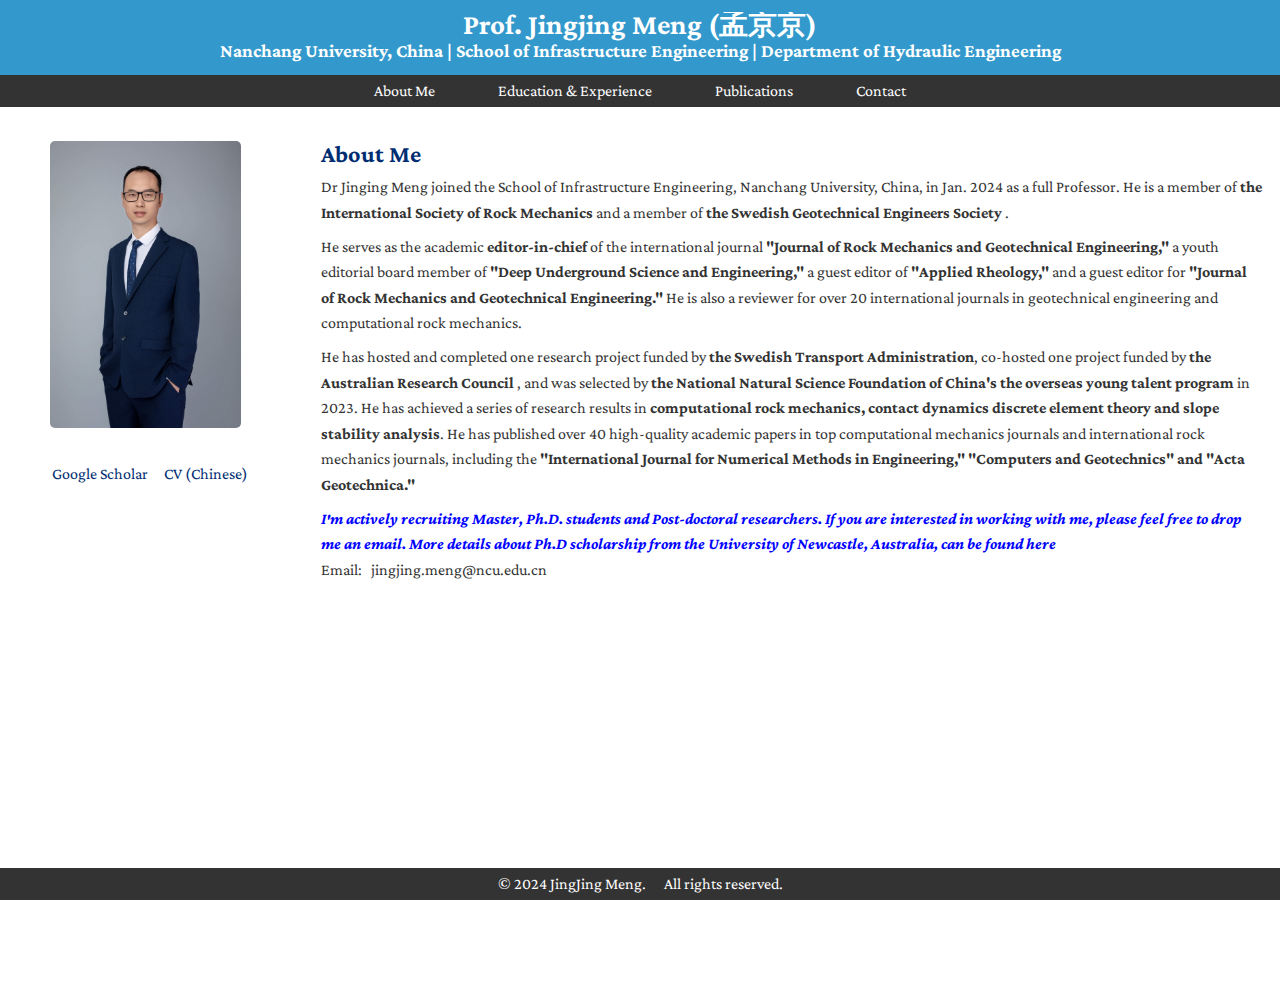
==== index.html @ 3b21d3b5 "feat: fine-tune all the sections under 100% screen" ====
<!DOCTYPE html>
<html lang="en">
  <head>
    <meta charset="UTF-8" />
    <meta name="viewport" content="width=device-width, initial-scale=1.0" />
    <link rel="stylesheet" href="./styles/porto.css" />
    <title>About Me</title>
  </head>
  <body>
    <header>
      <div class="container">
        <h1>Prof. Jingjing Meng (孟京京)</h1>
        <h3>
          <a
            style="color: white; text-decoration: none"
            href="https://www.ncu.edu.cn/"
            target="_blank"
            >Nanchang University, China</a
          >
          | School of Infrastructure Engineering | Department of Hydraulic
          Engineering
        </h3>
      </div>
    </header>
    <nav>
      <ul>
        <li><a href="./pages/aboutme.html">About Me</a></li>
        <li>
          <a href="./pages/education-work.html">Education & Experience</a>
        </li>
        <li><a href="./pages/publications.html">Publications</a></li>
        <li><a href="./pages/contact.html">Contact</a></li>
      </ul>
    </nav>
    <main class="user-container">
      <div class="avatar-container">
        <img
          class="avatar"
          src="./data/avarta.jpg"
          alt="Jinging Meng's image"
        />
        <div class="avatar-links">
          <a
            href="https://scholar.google.com.au/citations?user=XEM8_QkAAAAJ&hl=en"
            target="_blank"
            >Google Scholar</a
          >
          <a href="./data/cv.pdf" target="_blank">CV (Chinese)</a>
        </div>
      </div>

      <div class="user-description">
        <h2>About Me</h2>
        <p>
          Dr Jinging Meng joined the School of Infrastructure Engineering,
          Nanchang University, China, in Jan. 2024 as a full Professor. He is a
          member of
          <strong>the International Society of Rock Mechanics</strong> and a
          member of
          <strong>the Swedish Geotechnical Engineers Society</strong>
          .<br />
        </p>
        <p>
          He serves as the academic <strong>editor-in-chief</strong> of the
          international journal
          <strong>
            "Journal of Rock Mechanics and Geotechnical Engineering,"</strong
          >
          a youth editorial board member of
          <strong> "Deep Underground Science and Engineering,"</strong> a guest
          editor of <strong> "Applied Rheology,"</strong> and a guest editor for
          <strong>
            "Journal of Rock Mechanics and Geotechnical Engineering."</strong
          >
          He is also a reviewer for over 20 international journals in
          geotechnical engineering and computational rock mechanics.
          <br />
        </p>
        <p>
          He has hosted and completed one research project funded by
          <strong>the Swedish Transport Administration</strong>, co-hosted one
          project funded by <strong> the Australian Research Council</strong> ,
          and was selected by
          <strong>
            the National Natural Science Foundation of China's the overseas
            young talent program</strong
          >
          in 2023. He has achieved a series of research results in
          <strong
            >computational rock mechanics, contact dynamics discrete element
            theory and slope stability analysis</strong
          >. He has published over 40 high-quality academic papers in top
          computational mechanics journals and international rock mechanics
          journals, including the
          <strong>
            "International Journal for Numerical Methods in Engineering,"
            "Computers and Geotechnics" and "Acta Geotechnica."</strong
          >
        </p>
        <p style="color: blue">
          <i>
            <strong>
              I'm actively recruiting Master, Ph.D. students and Post-doctoral
              researchers. If you are interested in working with me, please feel
              free to drop me an email. More details about Ph.D scholarship from
              the University of Newcastle, Australia, can be found
              <a href="./contact.html">here</a></strong
            ></i
          >
        </p>
        <a
          style="text-decoration: none; color: #333"
          href="mailto:someone@yoursite.com"
          >Email: &nbsp; jingjing.meng@ncu.edu.cn</a
        >
      </div>
    </main>
    <footer class="footer">
      <p>
        &copy; 2024 JingJing Meng.&nbsp;&nbsp;&nbsp;&nbsp;&nbsp; All rights
        reserved.
      </p>
    </footer>
  </body>
</html>
---- styles/porto.css ----
@import url("https://fonts.googleapis.com/css2?family=Crimson Pro:ital,wght@0,100;0,300;0,400;0,500;0,700;0,900;1,100;1,300;1,400;1,500;1,700;1,900&display=swap");
/* General Styles */
* {
  box-sizing: border-box;
  padding: 0;
  margin: 0;
  text-decoration: none;
}

html {
  font-size: 100%;
}

body {
  font-family: Crimson Pro, sans-serif;
  line-height: 1.6rem;
  min-height: 100vh;
  overflow: hidden;
  color: #333;
}

.container {
  width: 90%;
  margin: auto;
  overflow: hidden;
}

/* Header */
header {
  background: #3399cc;
  color: white;
  padding: 12px 0;
  text-align: center;
}

header h1 {
  margin: 0;
  font-size: 1.8rem;
}

header p {
  margin: 5px 0;
}

/* Navigation */
nav ul {
  background: #333;
  list-style: none;
  padding: 3px;
  /* margin: 0; */
  text-align: center;
  position: sticky;
}

nav ul li {
  display: inline;
  margin: 0 30px;
}

nav ul li a {
  color: white;
  text-decoration: none;
}
nav ul li a:hover {
  font-size: 1.1rem;
  color: #ffcc00;
  transition: all 0.3s;
}

/* Main Content */
main {
  height: calc(80vh - 10px);
  padding: 2px;
  overflow-y: auto;
  /* border: 1px solid #ccc;  */
}

/* section {
  margin-bottom: 20px;
} */

h2 {
  color: #002d72;
}

/******* About Me *********/
.user-container {
  display: grid;
  grid-template-columns: 1fr 3fr;
  /* background-color: green; */
  min-height: 100vh;
  flex: 1;
}
.avatar-container {
  display: flex;
  flex-direction: column;
  position: relative;
  /* background-color: #002d72; */
}

.avatar {
  position: absolute;
  top: 2rem;
  left: 3rem;
  border-radius: 5px;
  max-width: 60%;
}

.avatar-links {
  display: flex;
  position: absolute;
  left: 2rem;
  top: 22rem;
  width: 14.5rem;
  align-items: center;
  justify-content: center;
  gap: 1rem;
  /* background-color: red; */
}
.avatar-links a {
  text-decoration: none;
  color: #002d72;
  font-size: 1rem;
}
.user-description {
  /* background-color: lightblue; */
  height: 100%;
  text-align: left;
  margin-right: 1rem;
}
.user-description h2 {
  margin-top: 2rem;
}

.user-description p {
  margin-top: 0.5rem;
}

/******* Education and Work Experience *********/
.education-work-experience-picture-container {
  display: grid;
  grid-template-columns: 1fr 1fr;
  justify-items: center;
}
.education-work-experience {
  margin-left: 3rem;
}
.education-work-experience h2 {
  text-align: center;
}

/******* publications *********/
.selected-publications {
  text-align: center;
  margin-top: 1rem;
}
.publications {
  display: flex;
  flex-direction: column;
  justify-content: center;
  align-items: center;
}
.publications a {
  text-decoration: none;
}

/******* contact *********/
.contact-container {
  display: grid;
  grid-template-columns: 1fr 1fr;
  gap: 1.5rem;
  min-height: 100vh;
  margin: 1rem 1rem;
  justify-content: center;
  text-align: left;
}
.contact-container h2 {
  text-align: center;
}

/**** Footer ********/
.footer {
  position: absolute;
  bottom: 0;
  width: 100vw;
  text-align: center;
  padding: 3px;
  background-color: #333333;
  color: white;
}
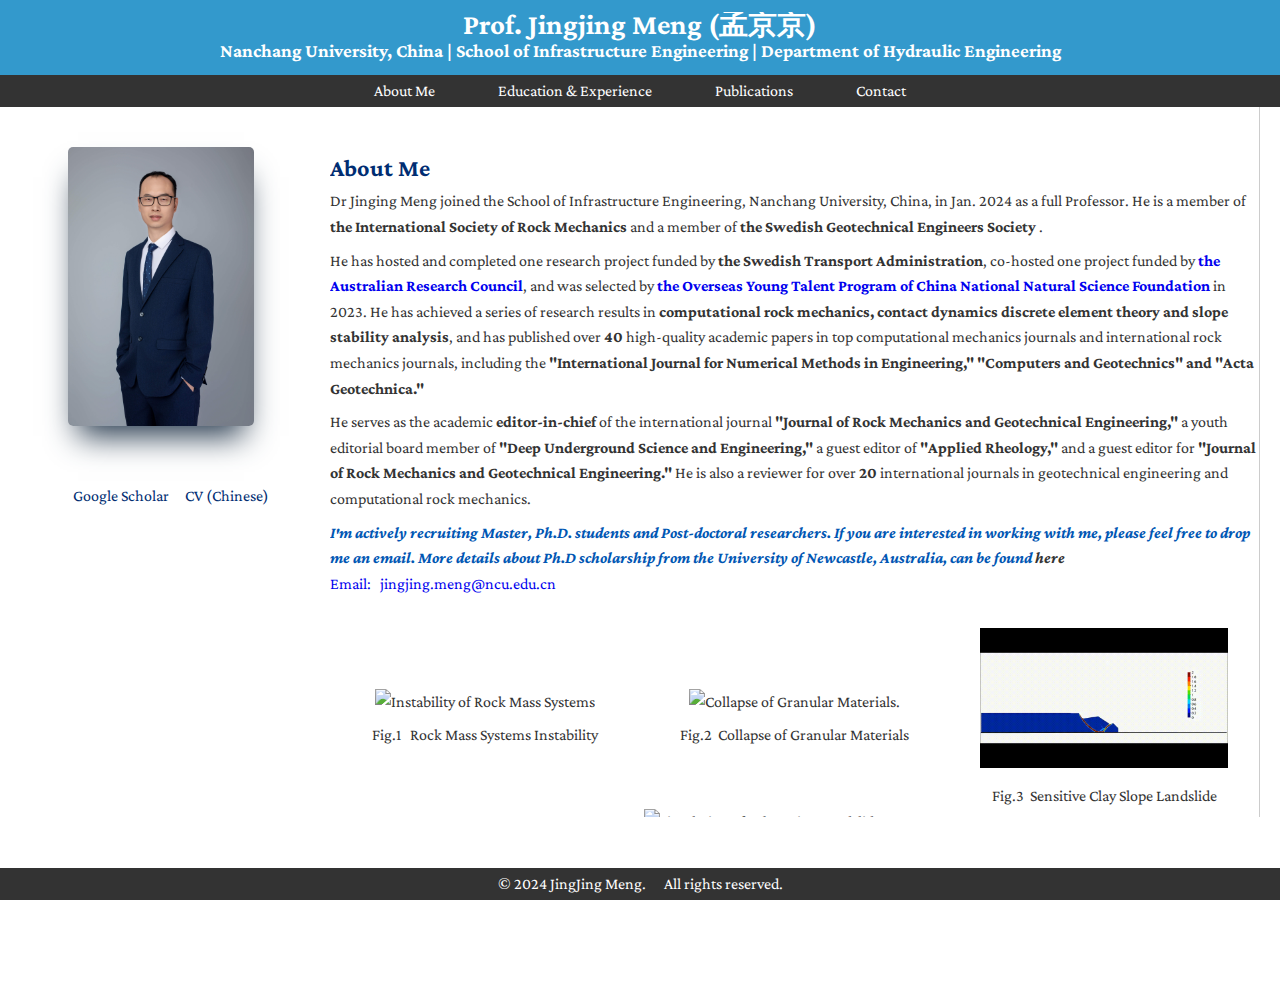
==== commit accdff21: "feat: replace index.html" ====
--- a/index.html
+++ b/index.html
@@ -3,7 +3,7 @@
   <head>
     <meta charset="UTF-8" />
     <meta name="viewport" content="width=device-width, initial-scale=1.0" />
-    <link rel="stylesheet" href="./styles/porto.css" />
+    <link rel="stylesheet" href="../styles/porto.css" />
     <title>About Me</title>
   </head>
   <body>
@@ -24,31 +24,34 @@
     </header>
     <nav>
       <ul>
-        <li><a href="./pages/aboutme.html">About Me</a></li>
+        <li><a href="./aboutme.html">About Me</a></li>
         <li>
-          <a href="./pages/education-work.html">Education & Experience</a>
+          <a href="./education-work.html">Education & Experience</a>
         </li>
-        <li><a href="./pages/publications.html">Publications</a></li>
-        <li><a href="./pages/contact.html">Contact</a></li>
+        <li><a href="./publications.html">Publications</a></li>
+        <li><a href="./contact.html">Contact</a></li>
       </ul>
     </nav>
     <main class="user-container">
       <div class="avatar-container">
-        <img
-          class="avatar"
-          src="./data/avarta.jpg"
-          alt="Jinging Meng's image"
-        />
+        <div class="image-container">
+          <img
+            class="avatar"
+            src="../data/avarta.jpg"
+            alt="Jinging Meng's image"
+            width="100%"
+            height="auto"
+          />
+        </div>
         <div class="avatar-links">
           <a
             href="https://scholar.google.com.au/citations?user=XEM8_QkAAAAJ&hl=en"
             target="_blank"
             >Google Scholar</a
           >
-          <a href="./data/cv.pdf" target="_blank">CV (Chinese)</a>
+          <a href="../data/cv.pdf" target="_blank">CV (Chinese)</a>
         </div>
       </div>
-
       <div class="user-description">
         <h2>About Me</h2>
         <p>
@@ -59,6 +62,26 @@
           member of
           <strong>the Swedish Geotechnical Engineers Society</strong>
           .<br />
+        </p>
+        <p>
+          He has hosted and completed one research project funded by
+          <strong>the Swedish Transport Administration</strong>, co-hosted one
+          project funded by <strong><a href="https://www.arc.gov.au", target="_blank"> the Australian Research Council<a></strong>,
+          and was selected by
+            <a href="https://www.nsfc.gov.cn/" target="_blank"
+              > <strong> the Overseas Young Talent Program of China National Natural Science Foundation</strong></a
+            >
+          in 2023. He has achieved a series of research results in
+          <strong
+            >computational rock mechanics, contact dynamics discrete element
+            theory and slope stability analysis</strong
+          >, and has published over <strong>40</strong> high-quality academic
+          papers in top computational mechanics journals and international rock
+          mechanics journals, including the
+          <strong>
+            "International Journal for Numerical Methods in Engineering,"
+            "Computers and Geotechnics" and "Acta Geotechnica."</strong
+          >
         </p>
         <p>
           He serves as the academic <strong>editor-in-chief</strong> of the
@@ -72,32 +95,11 @@
           <strong>
             "Journal of Rock Mechanics and Geotechnical Engineering."</strong
           >
-          He is also a reviewer for over 20 international journals in
+          He is also a reviewer for over <strong>20</strong> international journals in
           geotechnical engineering and computational rock mechanics.
           <br />
         </p>
-        <p>
-          He has hosted and completed one research project funded by
-          <strong>the Swedish Transport Administration</strong>, co-hosted one
-          project funded by <strong> the Australian Research Council</strong> ,
-          and was selected by
-          <strong>
-            the National Natural Science Foundation of China's the overseas
-            young talent program</strong
-          >
-          in 2023. He has achieved a series of research results in
-          <strong
-            >computational rock mechanics, contact dynamics discrete element
-            theory and slope stability analysis</strong
-          >. He has published over 40 high-quality academic papers in top
-          computational mechanics journals and international rock mechanics
-          journals, including the
-          <strong>
-            "International Journal for Numerical Methods in Engineering,"
-            "Computers and Geotechnics" and "Acta Geotechnica."</strong
-          >
-        </p>
-        <p style="color: blue">
+        <p style="color:#0056b3;">
           <i>
             <strong>
               I'm actively recruiting Master, Ph.D. students and Post-doctoral
@@ -109,11 +111,63 @@
           >
         </p>
         <a
-          style="text-decoration: none; color: #333"
+          style="text-decoration: none;"
           href="mailto:someone@yoursite.com"
           >Email: &nbsp; jingjing.meng@ncu.edu.cn</a
         >
+        <div class="picture">
+          <div class="picture-container">
+            <div >
+              <img
+                width="60%"
+                height="auto"
+                src="../data/image2.gif"
+                alt="Instability of Rock Mass Systems"
+              />
+              <p>Fig.1 &nbsp; Rock Mass Systems Instability </p>
+            </div>
+            <div>
+              <img
+                width="60%"
+                height="auto"
+                src="../data/image4.gif"
+                alt="Collapse of Granular Materials."
+              />
+              <p>Fig.2 &nbsp;Collapse of Granular Materials</p>
+            </div>
+            <div>
+              <img
+                width="80%"
+                height="auto"
+                src="../data/image5.gif"
+                alt="Sensitive Clay Slope Landslide"
+              />
+              <p>Fig.3 &nbsp;Sensitive Clay Slope Landslide</p>
+            </div>
+          </div>
+          <div class="picture-container1">
+          <div>
+            <img
+              width="80%"
+              height="auto"
+              src="../data/image1.gif"
+              alt="Simulation of Submarine Landslide Processes"
+            />
+            <p>Fig.4 &nbsp;Simulation of Submarine Landslide Processes</p>
+          </div>
+          <div>
+            <img
+              width="80%"
+              height="auto"
+              src="../data/image3.png"
+              alt="Interaction of Granular Structures"
+            />
+            <p>Fig.5 &nbsp;Instability of Rock Mass Systems</p>
+          </div>
+        </div>
+        </div>
       </div>
+      
     </main>
     <footer class="footer">
       <p>
--- a/styles/porto.css
+++ b/styles/porto.css
@@ -42,6 +42,10 @@
   margin: 5px 0;
 }
 
+h2 {
+  color: #002d72;
+}
+
 /* Navigation */
 nav ul {
   background: #333;
@@ -69,18 +73,10 @@
 
 /* Main Content */
 main {
-  height: calc(80vh - 10px);
-  padding: 2px;
+  /* height: calc(70vh - 10px); */
+  padding: 0 20px;
   overflow-y: auto;
   /* border: 1px solid #ccc;  */
-}
-
-/* section {
-  margin-bottom: 20px;
-} */
-
-h2 {
-  color: #002d72;
 }
 
 /******* About Me *********/
@@ -89,33 +85,42 @@
   grid-template-columns: 1fr 3fr;
   /* background-color: green; */
   min-height: 100vh;
-  flex: 1;
-}
+}
+
+a:hover {
+  color: #0056b3;
+  text-decoration: none;
+}
+
 .avatar-container {
   display: flex;
   flex-direction: column;
   position: relative;
-  /* background-color: #002d72; */
+  /* background-color: pink; */
+  text-align: center;
+  align-items: center;
+  justify-content: center;
+  position: sticky;
 }
 
 .avatar {
   position: absolute;
-  top: 2rem;
+  top: 2.5rem;
   left: 3rem;
   border-radius: 5px;
   max-width: 60%;
+  box-shadow: rgb(38, 57, 77) 0px 20px 30px -10px;
 }
 
 .avatar-links {
   display: flex;
   position: absolute;
-  left: 2rem;
-  top: 22rem;
-  width: 14.5rem;
+  left: 3.3rem;
+  top: 23.5rem;
+  /* width: 14.5rem; */
   align-items: center;
   justify-content: center;
   gap: 1rem;
-  /* background-color: red; */
 }
 .avatar-links a {
   text-decoration: none;
@@ -126,7 +131,12 @@
   /* background-color: lightblue; */
   height: 100%;
   text-align: left;
-  margin-right: 1rem;
+  /* margin-right: 1rem; */
+  height: calc(80vh - 10px);
+  overflow-y: auto;
+  border-right: 1px solid #ccc;
+  position: relative;
+  padding: 1rem 0;
 }
 .user-description h2 {
   margin-top: 2rem;
@@ -135,18 +145,40 @@
 .user-description p {
   margin-top: 0.5rem;
 }
-
-/******* Education and Work Experience *********/
-.education-work-experience-picture-container {
+.user-description a:last-child {
+  color: #333;
+}
+.user-description a:last-child:hover {
+  color: #0056b3;
+}
+.picture {
+  margin-top: 2rem;
+}
+.picture-container {
   display: grid;
-  grid-template-columns: 1fr 1fr;
+  grid-template-columns: 1fr 1fr 1fr;
+  align-items: center;
+  justify-content: space-between;
+  text-align: center;
+}
+.picture-container1 {
+  display: grid;
+  grid-template-rows: 1rf 1fr;
+  align-items: center;
+  justify-content: center;
+  text-align: center;
+}
+
+/******* Education and Experience *********/
+.education-experience-container {
+  display: flex;
+  /* grid-template-columns: 1fr 1fr; */
+  flex-direction: column;
   justify-items: center;
-}
-.education-work-experience {
-  margin-left: 3rem;
-}
-.education-work-experience h2 {
-  text-align: center;
+  margin: 2rem 10rem 2rem 10rem;
+}
+.education-experience h2 {
+  text-align: flex-left;
 }
 
 /******* publications *********/
@@ -160,22 +192,71 @@
   justify-content: center;
   align-items: center;
 }
+
 .publications a {
   text-decoration: none;
 }
 
 /******* contact *********/
 .contact-container {
-  display: grid;
-  grid-template-columns: 1fr 1fr;
-  gap: 1.5rem;
-  min-height: 100vh;
-  margin: 1rem 1rem;
-  justify-content: center;
+  display: flex;
+  flex-direction: column;
+  justify-content: center;
+  align-items: center;
   text-align: left;
-}
-.contact-container h2 {
-  text-align: center;
+  min-height: calc(80vh - 8px);
+  overflow-y: auto;
+  border-left: 1px solid #ccc;
+  position: relative;
+}
+
+.contact-info {
+  position: absolute;
+  height: 95%;
+  z-index: 0;
+  margin: 0rem 5rem 2rem 5rem;
+}
+.contact-info p2 {
+  margin: 0;
+}
+.contact-info h2 {
+  text-align: center;
+  margin: 0.3rem 0;
+}
+.contact-info p {
+  margin: 0.3rem 2rem;
+}
+.contact-info ol li {
+  margin: 0.1rem 3rem;
+}
+.contact-info a:nth-last-child(2) {
+  margin: 2rem 2rem;
+}
+.contact-info a:nth-last-child(1) {
+  margin: 2rem 0;
+}
+.contact-info a:nth-last-child(2):hover {
+  color: #0056b3;
+}
+.contact-info a:nth-last-child(1):hover {
+  color: #0056b3;
+}
+.contact-image {
+  display: flex;
+  align-items: center;
+  justify-content: center;
+  position: absolute;
+  height: 28%;
+  width: 40%;
+  bottom: -10rem;
+  right: 9rem;
+  z-index: 10;
+  /* background-color: green; */
+}
+.contact-image img {
+  border-radius: 5px;
+  box-shadow: rgba(0, 0, 0, 0.25) 0px 14px 28px,
+    rgba(0, 0, 0, 0.22) 0px 10px 10px;
 }
 
 /**** Footer ********/
@@ -188,3 +269,13 @@
   background-color: #333333;
   color: white;
 }
+.footer p:hover {
+  color: #ffc600;
+}
+
+@media only screen and (max-width: 60em) {
+  .card-container {
+    display: flex;
+    flex-direction: column;
+  }
+}
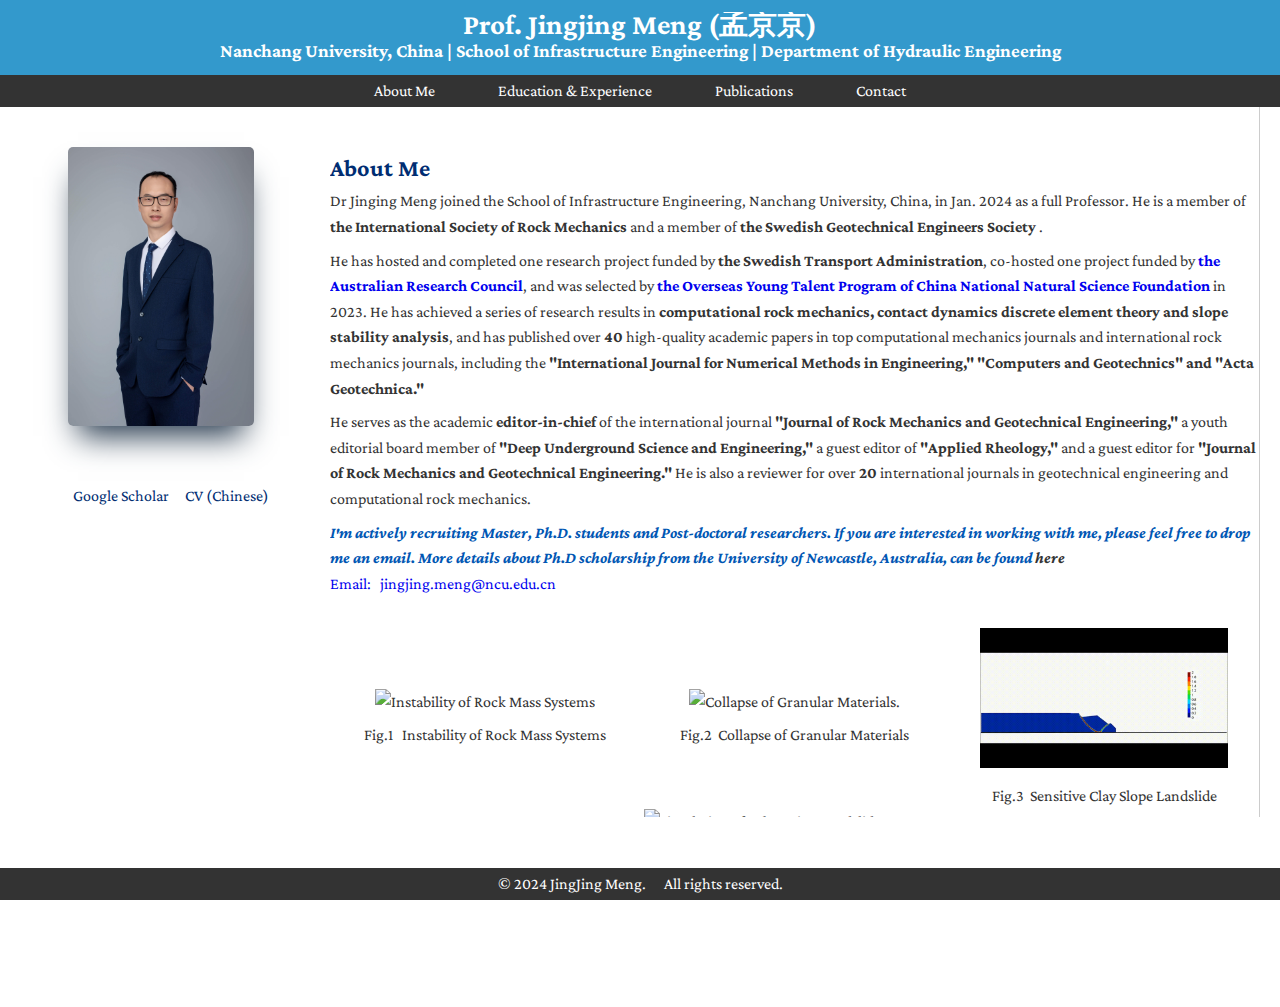
==== commit 6c612dfd: "feat: update index.html" ====
--- a/index.html
+++ b/index.html
@@ -3,7 +3,7 @@
   <head>
     <meta charset="UTF-8" />
     <meta name="viewport" content="width=device-width, initial-scale=1.0" />
-    <link rel="stylesheet" href="../styles/porto.css" />
+    <link rel="stylesheet" href="./styles/porto.css" />
     <title>About Me</title>
   </head>
   <body>
@@ -24,12 +24,12 @@
     </header>
     <nav>
       <ul>
-        <li><a href="./aboutme.html">About Me</a></li>
+        <li><a href="./pages/aboutme.html">About Me</a></li>
         <li>
-          <a href="./education-work.html">Education & Experience</a>
+          <a href="./pages/education-work.html">Education & Experience</a>
         </li>
-        <li><a href="./publications.html">Publications</a></li>
-        <li><a href="./contact.html">Contact</a></li>
+        <li><a href="./pages/publications.html">Publications</a></li>
+        <li><a href="./pages/contact.html">Contact</a></li>
       </ul>
     </nav>
     <main class="user-container">
@@ -37,7 +37,7 @@
         <div class="image-container">
           <img
             class="avatar"
-            src="../data/avarta.jpg"
+            src="./data/avarta.jpg"
             alt="Jinging Meng's image"
             width="100%"
             height="auto"
@@ -49,7 +49,7 @@
             target="_blank"
             >Google Scholar</a
           >
-          <a href="../data/cv.pdf" target="_blank">CV (Chinese)</a>
+          <a href="./data/cv.pdf" target="_blank">CV (Chinese)</a>
         </div>
       </div>
       <div class="user-description">
@@ -106,7 +106,7 @@
               researchers. If you are interested in working with me, please feel
               free to drop me an email. More details about Ph.D scholarship from
               the University of Newcastle, Australia, can be found
-              <a href="./contact.html">here</a></strong
+              <a href="./pages/contact.html">here</a></strong
             ></i
           >
         </p>
@@ -121,16 +121,16 @@
               <img
                 width="60%"
                 height="auto"
-                src="../data/image2.gif"
+                src="./data/image2.gif"
                 alt="Instability of Rock Mass Systems"
               />
-              <p>Fig.1 &nbsp; Rock Mass Systems Instability </p>
+              <p>Fig.1 &nbsp; Instability of Rock Mass Systems </p>
             </div>
             <div>
               <img
                 width="60%"
                 height="auto"
-                src="../data/image4.gif"
+                src="./data/image4.gif"
                 alt="Collapse of Granular Materials."
               />
               <p>Fig.2 &nbsp;Collapse of Granular Materials</p>
@@ -139,7 +139,7 @@
               <img
                 width="80%"
                 height="auto"
-                src="../data/image5.gif"
+                src="./data/image5.gif"
                 alt="Sensitive Clay Slope Landslide"
               />
               <p>Fig.3 &nbsp;Sensitive Clay Slope Landslide</p>
@@ -150,7 +150,7 @@
             <img
               width="80%"
               height="auto"
-              src="../data/image1.gif"
+              src="./data/image1.gif"
               alt="Simulation of Submarine Landslide Processes"
             />
             <p>Fig.4 &nbsp;Simulation of Submarine Landslide Processes</p>
@@ -159,7 +159,7 @@
             <img
               width="80%"
               height="auto"
-              src="../data/image3.png"
+              src="./data/image3.png"
               alt="Interaction of Granular Structures"
             />
             <p>Fig.5 &nbsp;Instability of Rock Mass Systems</p>
--- a/styles/porto.css
+++ b/styles/porto.css
@@ -212,7 +212,7 @@
 
 .contact-info {
   position: absolute;
-  height: 95%;
+  height: 90%;
   z-index: 0;
   margin: 0rem 5rem 2rem 5rem;
 }
@@ -248,7 +248,7 @@
   position: absolute;
   height: 28%;
   width: 40%;
-  bottom: -10rem;
+  bottom: -11rem;
   right: 9rem;
   z-index: 10;
   /* background-color: green; */
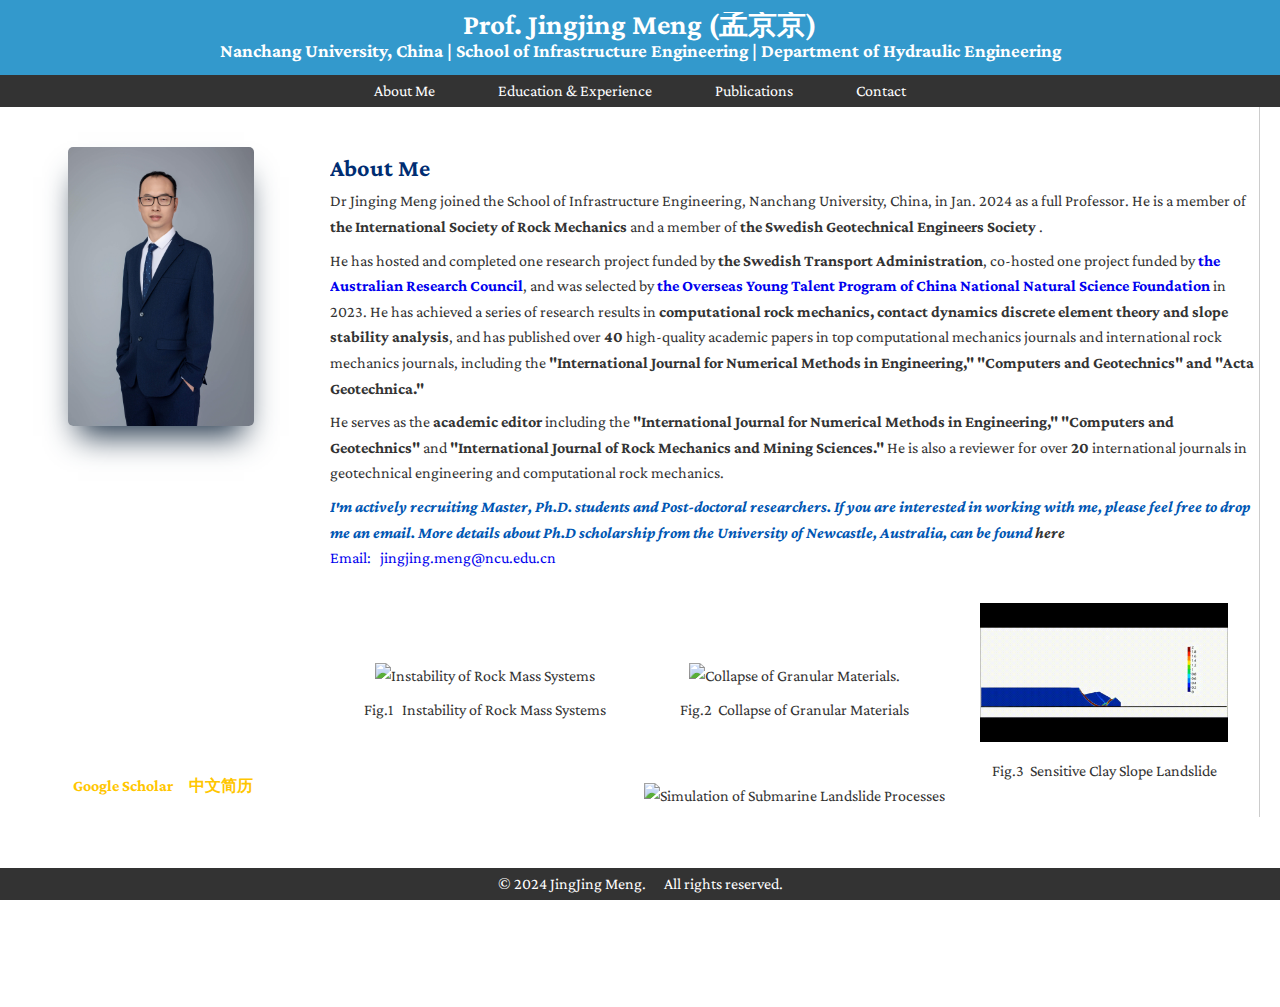
==== commit 4509b557: "feat: change avarta font weight about me text" ====
--- a/index.html
+++ b/index.html
@@ -49,7 +49,7 @@
             target="_blank"
             >Google Scholar</a
           >
-          <a href="./data/cv.pdf" target="_blank">CV (Chinese)</a>
+          <a href="./data/cv.pdf" target="_blank">中文简历</a>
         </div>
       </div>
       <div class="user-description">
@@ -84,17 +84,11 @@
           >
         </p>
         <p>
-          He serves as the academic <strong>editor-in-chief</strong> of the
-          international journal
+          He serves as the <strong>academic editor</strong> including the
           <strong>
-            "Journal of Rock Mechanics and Geotechnical Engineering,"</strong
+            "International Journal for Numerical Methods in Engineering,"</strong
           >
-          a youth editorial board member of
-          <strong> "Deep Underground Science and Engineering,"</strong> a guest
-          editor of <strong> "Applied Rheology,"</strong> and a guest editor for
-          <strong>
-            "Journal of Rock Mechanics and Geotechnical Engineering."</strong
-          >
+          <strong> "Computers and Geotechnics"</strong> and <strong> "International Journal of Rock Mechanics and Mining Sciences."</strong>
           He is also a reviewer for over <strong>20</strong> international journals in
           geotechnical engineering and computational rock mechanics.
           <br />
--- a/styles/porto.css
+++ b/styles/porto.css
@@ -116,7 +116,7 @@
   display: flex;
   position: absolute;
   left: 3.3rem;
-  top: 23.5rem;
+  bottom: 13rem;
   /* width: 14.5rem; */
   align-items: center;
   justify-content: center;
@@ -124,8 +124,9 @@
 }
 .avatar-links a {
   text-decoration: none;
-  color: #002d72;
+  color: #ffc600;
   font-size: 1rem;
+  font-weight: bolder;
 }
 .user-description {
   /* background-color: lightblue; */
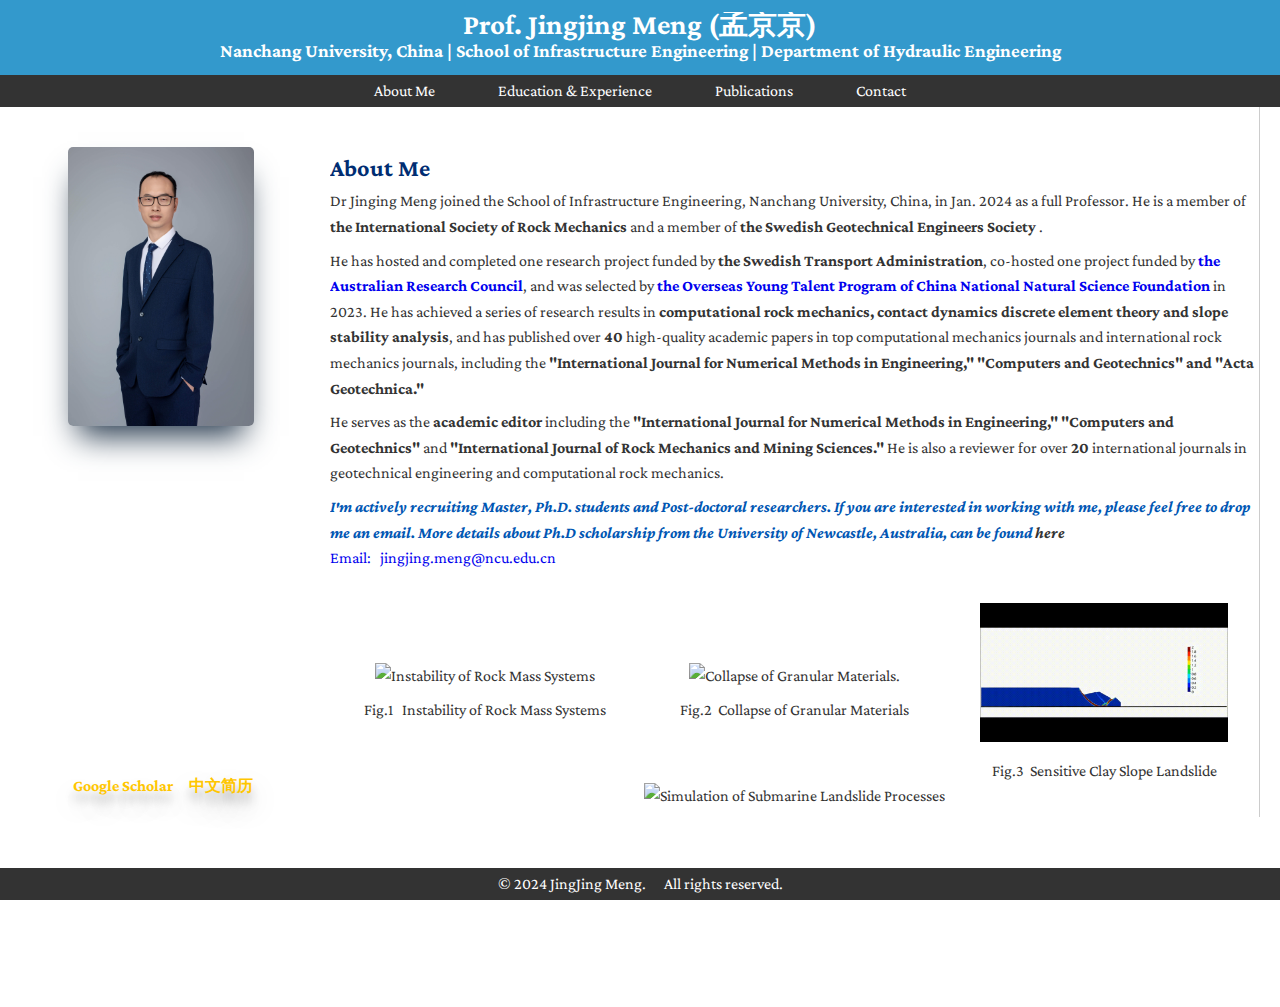
==== commit 731b81f0: "feat:add favicon" ====
--- a/index.html
+++ b/index.html
@@ -4,6 +4,7 @@
     <meta charset="UTF-8" />
     <meta name="viewport" content="width=device-width, initial-scale=1.0" />
     <link rel="stylesheet" href="./styles/porto.css" />
+    <link rel="icon" type="image/png" sizes="20*20" href="./data/favicon.png">
     <title>About Me</title>
   </head>
   <body>
--- a/styles/porto.css
+++ b/styles/porto.css
@@ -66,9 +66,14 @@
   text-decoration: none;
 }
 nav ul li a:hover {
-  font-size: 1.1rem;
+  font-weight: bold;
   color: #ffcc00;
-  transition: all 0.3s;
+  /* color: white; */
+  border: 2px solid white;
+  border-radius: 3px;
+  padding: 3px 3px;
+  box-shadow: 0 0 3px #ffe205, 0 0 7px #ffe205, 0 0 7px #ffe205;
+  transition: all 0.3s ease;
 }
 
 /* Main Content */
@@ -127,6 +132,8 @@
   color: #ffc600;
   font-size: 1rem;
   font-weight: bolder;
+  text-shadow: rgba(0, 0, 0, 0.25) 0px 14px 28px,
+    rgba(0, 0, 0, 0.22) 0px 10px 10px;
 }
 .user-description {
   /* background-color: lightblue; */
@@ -273,10 +280,21 @@
 .footer p:hover {
   color: #ffc600;
 }
-
-@media only screen and (max-width: 60em) {
-  .card-container {
-    display: flex;
-    flex-direction: column;
-  }
-}
+/* widescreen */
+@media only screen and (max-width: 1200px) {
+}
+/* normal  */
+@media only screen and (max-width: 992px) {
+}
+/* tablet  */
+@media only screen and (max-width: 768px) {
+}
+/*smartphone  */
+@media only screen and (max-width: 576px) {
+}
+/* landscape */
+@media (orientation: landscape) {
+}
+
+@media (max-height: 500px) {
+}
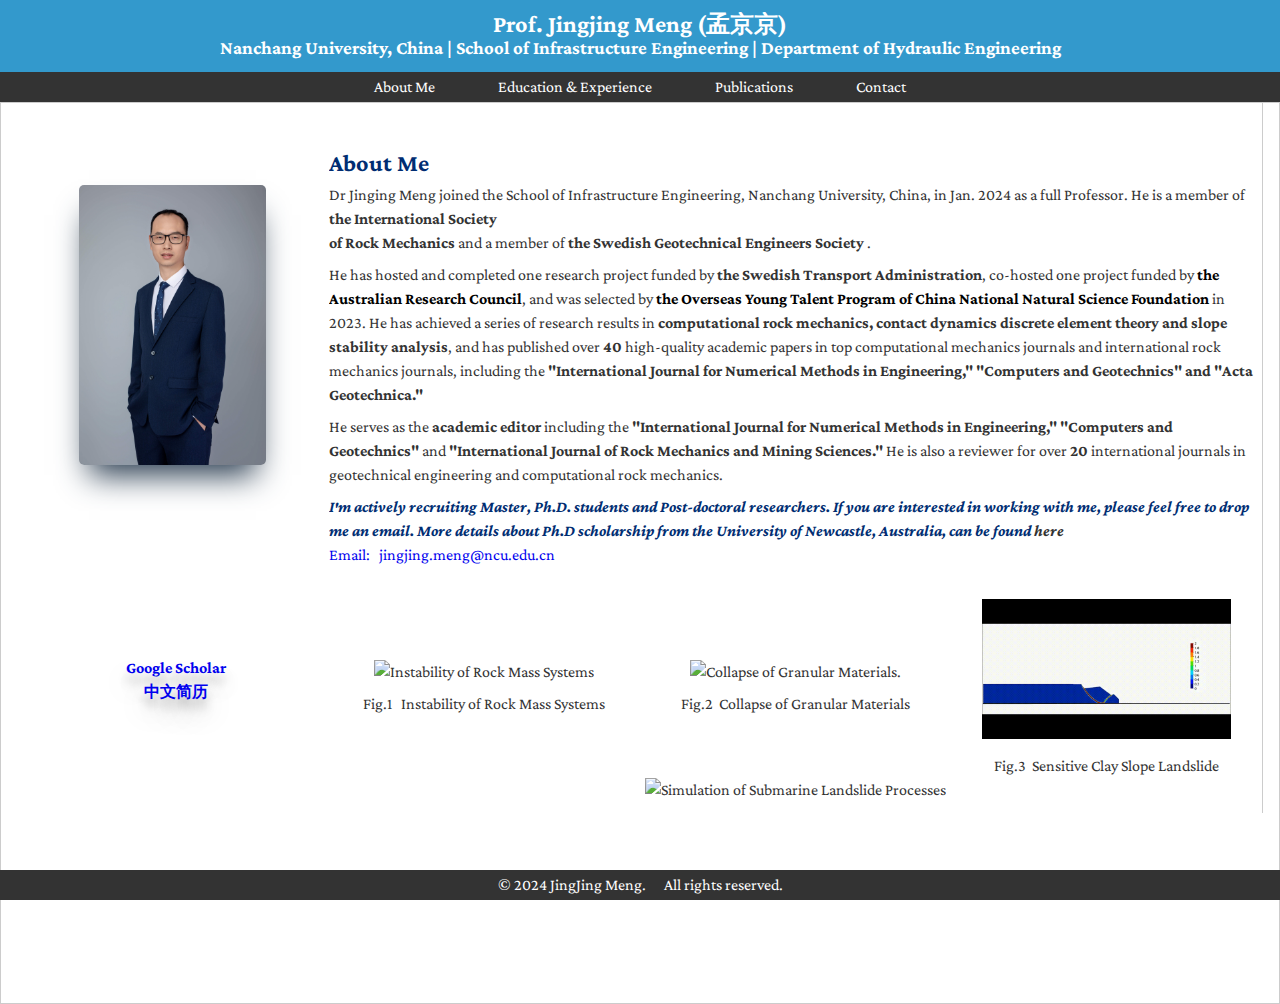
==== commit 38cba599: "feat: use sudoclass:: before to fix smart phone screen phone show problem" ====
--- a/index.html
+++ b/index.html
@@ -5,6 +5,8 @@
     <meta name="viewport" content="width=device-width, initial-scale=1.0" />
     <link rel="stylesheet" href="./styles/porto.css" />
     <link rel="icon" type="image/png" sizes="20*20" href="./data/favicon.png">
+    <link rel="stylesheet" href="https://cdnjs.cloudflare.com/ajax/libs/font-awesome/4.7.0/css/font-awesome.min.css">
+    <link rel="stylesheet" href="https://cdn.jsdelivr.net/gh/jpswalsh/academicons/css/academicons.min.css">
     <title>About Me</title>
   </head>
   <body>
@@ -23,8 +25,9 @@
         </h3>
       </div>
     </header>
-    <nav>
-      <ul>
+    <nav class="navbar-container">
+      <!-- main menu -->
+      <ul class="main-menu">
         <li><a href="./pages/aboutme.html">About Me</a></li>
         <li>
           <a href="./pages/education-work.html">Education & Experience</a>
@@ -33,25 +36,24 @@
         <li><a href="./pages/contact.html">Contact</a></li>
       </ul>
     </nav>
-    <main class="user-container">
-      <div class="avatar-container">
-        <div class="image-container">
+    <main>
+    <div class="user-container">
+      <div class="avatar-container">   
           <img
             class="avatar"
             src="./data/avarta.jpg"
-            alt="Jinging Meng's image"
-            width="100%"
+            alt="Jingjing Meng's image"
+            width="80%"
             height="auto"
           />
-        </div>
-        <div class="avatar-links">
-          <a
-            href="https://scholar.google.com.au/citations?user=XEM8_QkAAAAJ&hl=en"
-            target="_blank"
-            >Google Scholar</a
-          >
-          <a href="./data/cv.pdf" target="_blank">中文简历</a>
-        </div>
+          <div class="avatar-links">  
+            <a
+              href="https://scholar.google.com.au/citations?user=XEM8_QkAAAAJ&hl=en"
+              target="_blank" style="display: block;"
+              >Google Scholar</a
+            >
+            <a href="./data/cv.pdf" target="_blank" style="display: block;">中文简历</a>     
+          </div>
       </div>
       <div class="user-description">
         <h2>About Me</h2>
@@ -59,7 +61,7 @@
           Dr Jinging Meng joined the School of Infrastructure Engineering,
           Nanchang University, China, in Jan. 2024 as a full Professor. He is a
           member of
-          <strong>the International Society of Rock Mechanics</strong> and a
+          <strong>the International Society <br/> of Rock Mechanics</strong> and a
           member of
           <strong>the Swedish Geotechnical Engineers Society</strong>
           .<br />
@@ -67,9 +69,9 @@
         <p>
           He has hosted and completed one research project funded by
           <strong>the Swedish Transport Administration</strong>, co-hosted one
-          project funded by <strong><a href="https://www.arc.gov.au", target="_blank"> the Australian Research Council<a></strong>,
+          project funded by <strong><a href="https://www.arc.gov.au", target="_blank" style="color:black"> the Australian Research Council<a></strong>,
           and was selected by
-            <a href="https://www.nsfc.gov.cn/" target="_blank"
+            <a href="https://www.nsfc.gov.cn/" target="_blank" style="color:black;"
               > <strong> the Overseas Young Talent Program of China National Natural Science Foundation</strong></a
             >
           in 2023. He has achieved a series of research results in
@@ -94,7 +96,7 @@
           geotechnical engineering and computational rock mechanics.
           <br />
         </p>
-        <p style="color:#0056b3;">
+        <p style="color:#002d72;">
           <i>
             <strong>
               I'm actively recruiting Master, Ph.D. students and Post-doctoral
@@ -162,7 +164,7 @@
         </div>
         </div>
       </div>
-      
+    </div>
     </main>
     <footer class="footer">
       <p>
@@ -170,5 +172,6 @@
         reserved.
       </p>
     </footer>
+    <script src="./scripts/scripts.js"></script>
   </body>
 </html>
--- a/styles/porto.css
+++ b/styles/porto.css
@@ -13,10 +13,11 @@
 
 body {
   font-family: Crimson Pro, sans-serif;
-  line-height: 1.6rem;
+  line-height: 1.5rem;
   min-height: 100vh;
   overflow: hidden;
   color: #333;
+  scroll-behavior: smooth;
 }
 
 .container {
@@ -35,7 +36,7 @@
 
 header h1 {
   margin: 0;
-  font-size: 1.8rem;
+  font-size: 1.5rem;
 }
 
 header p {
@@ -51,7 +52,7 @@
   background: #333;
   list-style: none;
   padding: 3px;
-  /* margin: 0; */
+  margin: 0 auto;
   text-align: center;
   position: sticky;
 }
@@ -67,21 +68,53 @@
 }
 nav ul li a:hover {
   font-weight: bold;
-  color: #ffcc00;
-  /* color: white; */
+  /* color: #ffcc00; */
+  color: white;
   border: 2px solid white;
   border-radius: 3px;
   padding: 3px 3px;
   box-shadow: 0 0 3px #ffe205, 0 0 7px #ffe205, 0 0 7px #ffe205;
   transition: all 0.3s ease;
+  cursor: pointer;
+}
+
+/* mobile menu */
+.mobile-menu-items {
+  position: absolute;
+  bottom: 0;
+  left: 0;
+  width: 100%;
+  background-color: rgba(154, 192, 204, 0.5);
+  text-align: center;
+  transition: transform 0.3s ease;
+  transform: translateX(100%);
+}
+.mobile-menu-list {
+  display: flex;
+  flex-direction: column;
+  align-items: center;
+  height: 100%;
+  padding: 300px;
+  gap: 2rem;
+  font-size: 1.2rem;
+}
+.nav .mobile-menu-toggle {
+  cursor: pointer;
+}
+
+.mobile-menu-items.active {
+  transform: translateX(0);
+}
+.nav .mobile-menu {
+  display: none;
 }
 
 /* Main Content */
 main {
   /* height: calc(70vh - 10px); */
-  padding: 0 20px;
+  padding: 0 1rem;
   overflow-y: auto;
-  /* border: 1px solid #ccc;  */
+  border: 1px solid #ccc;
 }
 
 /******* About Me *********/
@@ -104,14 +137,16 @@
   /* background-color: pink; */
   text-align: center;
   align-items: center;
-  justify-content: center;
-  position: sticky;
+  height: 65%;
+  width: 100%;
 }
 
 .avatar {
   position: absolute;
-  top: 2.5rem;
-  left: 3rem;
+  top: 14%;
+  left: 20%;
+  max-width: 100%;
+  height: auto;
   border-radius: 5px;
   max-width: 60%;
   box-shadow: rgb(38, 57, 77) 0px 20px 30px -10px;
@@ -120,26 +155,31 @@
 .avatar-links {
   display: flex;
   position: absolute;
-  left: 3.3rem;
-  bottom: 13rem;
-  /* width: 14.5rem; */
+  left: 30%;
+  bottom: -2rem;
   align-items: center;
   justify-content: center;
-  gap: 1rem;
-}
-.avatar-links a {
+  cursor: pointer;
   text-decoration: none;
-  color: #ffc600;
+  font-weight: bold;
+}
+
+.avatar-links {
+  display: flex;
+  flex-direction: column;
+  text-decoration: none;
+  color: black;
   font-size: 1rem;
+  padding: 1rem;
   font-weight: bolder;
   text-shadow: rgba(0, 0, 0, 0.25) 0px 14px 28px,
     rgba(0, 0, 0, 0.22) 0px 10px 10px;
 }
+
 .user-description {
   /* background-color: lightblue; */
   height: 100%;
   text-align: left;
-  /* margin-right: 1rem; */
   height: calc(80vh - 10px);
   overflow-y: auto;
   border-right: 1px solid #ccc;
@@ -180,39 +220,34 @@
 /******* Education and Experience *********/
 .education-experience-container {
   display: flex;
-  /* grid-template-columns: 1fr 1fr; */
   flex-direction: column;
-  justify-items: center;
-  margin: 2rem 10rem 2rem 10rem;
-}
-.education-experience h2 {
-  text-align: flex-left;
+  justify-items: left;
+  margin: 1rem 10rem 1rem 10rem;
+  overflow-y: auto;
+  height: calc(80vh - 8px);
 }
 
 /******* publications *********/
-.selected-publications {
-  text-align: center;
+.publications-container {
+  display: flex;
+  flex-direction: column;
+  justify-content: left;
   margin-top: 1rem;
-}
-.publications {
+  align-items: center;
+}
+
+.publications-container a {
+  text-decoration: none;
+}
+
+/******* contact *********/
+.contact-container {
   display: flex;
   flex-direction: column;
   justify-content: center;
   align-items: center;
-}
-
-.publications a {
-  text-decoration: none;
-}
-
-/******* contact *********/
-.contact-container {
-  display: flex;
-  flex-direction: column;
-  justify-content: center;
-  align-items: center;
   text-align: left;
-  min-height: calc(80vh - 8px);
+  height: calc(80vh - 8px);
   overflow-y: auto;
   border-left: 1px solid #ccc;
   position: relative;
@@ -222,11 +257,11 @@
   position: absolute;
   height: 90%;
   z-index: 0;
-  margin: 0rem 5rem 2rem 5rem;
-}
-.contact-info p2 {
-  margin: 0;
-}
+  margin: 0rem 5rem 1rem 5rem;
+}
+/* .contact-info p2 {
+  margin: 0 auto;
+} */
 .contact-info h2 {
   text-align: center;
   margin: 0.3rem 0;
@@ -237,41 +272,35 @@
 .contact-info ol li {
   margin: 0.1rem 3rem;
 }
-.contact-info a:nth-last-child(2) {
-  margin: 2rem 2rem;
-}
-.contact-info a:nth-last-child(1) {
-  margin: 2rem 0;
-}
-.contact-info a:nth-last-child(2):hover {
-  color: #0056b3;
-}
-.contact-info a:nth-last-child(1):hover {
-  color: #0056b3;
-}
+
 .contact-image {
   display: flex;
-  align-items: center;
-  justify-content: center;
+  /* grid-template-columns: 1fr 3fr; */
+  align-items: center;
+  justify-content: space-around;
+  text-align: center;
   position: absolute;
-  height: 28%;
-  width: 40%;
+  margin-left: 2rem;
+  flex-wrap: wrap;
+  /* height: 20%;
+  width: 30%;
   bottom: -11rem;
-  right: 9rem;
+  right: 6rem; */
   z-index: 10;
-  /* background-color: green; */
+  /*background-color: green;*/
 }
 .contact-image img {
   border-radius: 5px;
   box-shadow: rgba(0, 0, 0, 0.25) 0px 14px 28px,
     rgba(0, 0, 0, 0.22) 0px 10px 10px;
+  width: 100%;
 }
 
 /**** Footer ********/
 .footer {
   position: absolute;
   bottom: 0;
-  width: 100vw;
+  width: 100%;
   text-align: center;
   padding: 3px;
   background-color: #333333;
@@ -280,18 +309,338 @@
 .footer p:hover {
   color: #ffc600;
 }
+
 /* widescreen */
 @media only screen and (max-width: 1200px) {
-}
+  .avatar-links {
+    display: flex;
+    position: absolute;
+    left: 23%;
+    bottom: 30%;
+    align-items: center;
+    justify-content: center;
+    gap: 0.5rem;
+  }
+  .education-experience-container {
+    margin: 0rem 5rem;
+    height: calc(80vh - 10px);
+    overflow-y: auto;
+    justify-content: left;
+    line-height: 1.4rem;
+  }
+
+  .contact-image {
+    display: flex;
+    align-items: center;
+    justify-content: space-around;
+    text-align: center;
+    position: absolute;
+    z-index: 10;
+    /*background-color: green;*/
+  }
+
+  .contact-image img {
+    width: 100%;
+  }
+}
+/* transition */
+@media only screen and (max-width: 1094px) {
+  .avatar-links {
+    display: flex;
+    position: absolute;
+    left: 23%;
+    bottom: 30%;
+    align-items: center;
+    justify-content: center;
+    gap: 0.5rem;
+  }
+  .education-experience-container {
+    margin: 0rem 5rem;
+    height: calc(80vh - 10px);
+    overflow-y: auto;
+    justify-content: left;
+    line-height: 1.5rem;
+  }
+  .publications-container {
+    height: calc(80vh - 10px);
+    overflow-y: auto;
+    line-height: 1.5rem;
+  }
+
+  .contact-image {
+    display: flex;
+    align-items: center;
+    justify-content: space-around;
+    text-align: center;
+    position: absolute;
+    z-index: 10;
+    /*background-color: green;*/
+  }
+  .contact-image img {
+    width: 90%;
+  }
+}
+
 /* normal  */
 @media only screen and (max-width: 992px) {
-}
+  .avatar-links {
+    display: flex;
+    position: absolute;
+    left: 23%;
+    bottom: 40%;
+    align-items: center;
+    justify-content: center;
+    gap: 0.5rem;
+  }
+  .avatar-links a {
+    font-size: small;
+  }
+  .education-experience-container {
+    margin: 0rem 3rem;
+    height: calc(80vh - 10px);
+    overflow-y: auto;
+    justify-content: left;
+    line-height: 1.5rem;
+  }
+  .contact-info h2 {
+    text-align: center;
+    margin: 0.3rem auto;
+    font-size: larger;
+  }
+
+  .contact-image {
+    display: flex;
+    align-items: center;
+    justify-content: space-around;
+    text-align: center;
+    position: absolute;
+    z-index: 10;
+    /*background-color: green;*/
+  }
+  .contact-image img {
+    width: 80%;
+  }
+}
+
 /* tablet  */
 @media only screen and (max-width: 768px) {
-}
+  .avatar {
+    position: absolute;
+    top: 14%;
+    left: 10%;
+    border-radius: 5px;
+    max-width: 80%;
+    box-shadow: rgb(38, 57, 77) 0px 20px 30px -10px;
+  }
+
+  .avatar-links {
+    display: flex;
+    flex-direction: column;
+    position: absolute;
+    left: 13%;
+    bottom: 30%;
+    align-items: center;
+    justify-content: center;
+    gap: 0.5rem;
+  }
+  .avatar-links a {
+    font-size: small;
+    padding: 0.625rem;
+  }
+  .education-experience-container {
+    margin: 0rem 3rem;
+    height: calc(80vh - 10px);
+    overflow-y: auto;
+    justify-content: left;
+    line-height: 1.2rem;
+    font-size: 1rem;
+  }
+  .education-experience-container h2 {
+    font-size: larger;
+  }
+  .publications-container {
+    margin: 0rem 1rem;
+    height: calc(80vh - 10px);
+    overflow-y: auto;
+    line-height: 1.3rem;
+    justify-content: left;
+    font-size: 0.9rem;
+  }
+  .publications-container h2 {
+    font-size: larger;
+  }
+
+  .contact-container {
+    text-align: left;
+    min-height: calc(80vh - 8px);
+    overflow-y: auto;
+    border-left: 1px solid #ccc;
+    position: relative;
+  }
+  .contact-info a:nth-last-child(1) {
+    margin: 1rem auto;
+    display: none;
+  }
+  .contact-image {
+    display: grid;
+    grid-template-columns: 1fr 4fr;
+    align-items: center;
+    justify-content: center;
+    /* background-color: green; */
+  }
+  .contact-image img {
+    display: none;
+  }
+}
+
 /*smartphone  */
 @media only screen and (max-width: 576px) {
-}
+  header {
+    padding: 4px 0;
+  }
+  header h1 {
+    margin: 0;
+    font-size: 1.2rem;
+  }
+  header h3 {
+    font-size: 1rem;
+  }
+
+  nav {
+    background: #333;
+    list-style: none;
+    padding: 3px;
+    margin: 0 auto;
+    text-align: center;
+    position: sticky;
+  }
+
+  nav ul {
+    display: flex;
+    flex-direction: column;
+    font-size: 0.8rem;
+    padding: 0;
+  }
+
+  .user-container {
+    font-size: 0.8rem;
+    display: flex;
+    flex-direction: column;
+  }
+
+  .avatar-container img {
+    display: none;
+  }
+  .user-description > h2::before {
+    content: "";
+    display: block;
+    width: 60%;
+    height: 400px;
+    background-image: url(../data/avarta.jpg);
+    background-size: cover;
+    background-repeat: no-repeat;
+    background-position: center;
+    border-radius: 10px;
+    margin-bottom: 1rem;
+    margin-left: 5rem;
+    box-shadow: rgb(38, 57, 77) 0px 20px 30px -10px;
+  }
+
+  /* .avatar {
+    position: absolute;
+    top: 14%;
+    left: 20%;
+    border-radius: 5px;
+    max-width: 60%;
+    box-shadow: rgb(38, 57, 77) 0px 20px 30px -10px;
+    height: fit-content;
+  } */
+
+  /* .avatar-links {
+    display: flex;
+    flex-direction: column;
+    position: absolute;
+    left: 23%;
+    bottom: 40%;
+    align-items: center;
+    justify-content: center;
+    cursor: pointer;
+  } */
+
+  .avatar-links a {
+    text-decoration: none;
+    color: #002d72;
+    font-size: 0.8rem;
+    font-weight: bolder;
+    text-shadow: rgba(0, 0, 0, 0.25) 0px 14px 28px,
+      rgba(0, 0, 0, 0.22) 0px 10px 10px;
+  }
+  .picture-container {
+    display: flex;
+    flex-direction: column;
+    align-items: center;
+    justify-content: space-between;
+    text-align: center;
+  }
+  .education-experience-container {
+    display: flex;
+    flex-direction: column;
+    flex-wrap: wrap;
+    justify-items: left;
+    margin-top: 2rem;
+    overflow-y: auto;
+    height: calc(80vh - 8px);
+    font-size: 0.8rem;
+  }
+  .publications-container {
+    margin-top: 2rem;
+    height: calc(80vh - 10px);
+    overflow-y: auto;
+    line-height: 1.1rem;
+    justify-content: left;
+    font-size: 0.8rem;
+  }
+  .publications-container h2 {
+    font-size: large;
+  }
+  .contact-container {
+    display: flex;
+    flex-wrap: wrap;
+    text-align: left;
+    min-height: calc(80vh - 8px);
+    overflow-y: auto;
+    border-left: 1px solid #ccc;
+    margin: 0;
+    padding: 0;
+    font-size: 0.8rem;
+    line-height: 1.2rem;
+  }
+
+  .contact-info h2 {
+    text-align: center;
+    margin: 0;
+    padding: 0;
+  }
+  .contact-info p {
+    margin: 0;
+    padding: 0;
+  }
+  .contact-info ol li {
+    margin: 0;
+    padding: 0;
+  }
+  .contact-info a:last-child(1) {
+    margin: 0;
+  }
+  .contact-info a:last-child(2) {
+    margin: 0;
+  }
+
+  .footer {
+    font-size: 0.8rem;
+  }
+}
+
 /* landscape */
 @media (orientation: landscape) {
 }
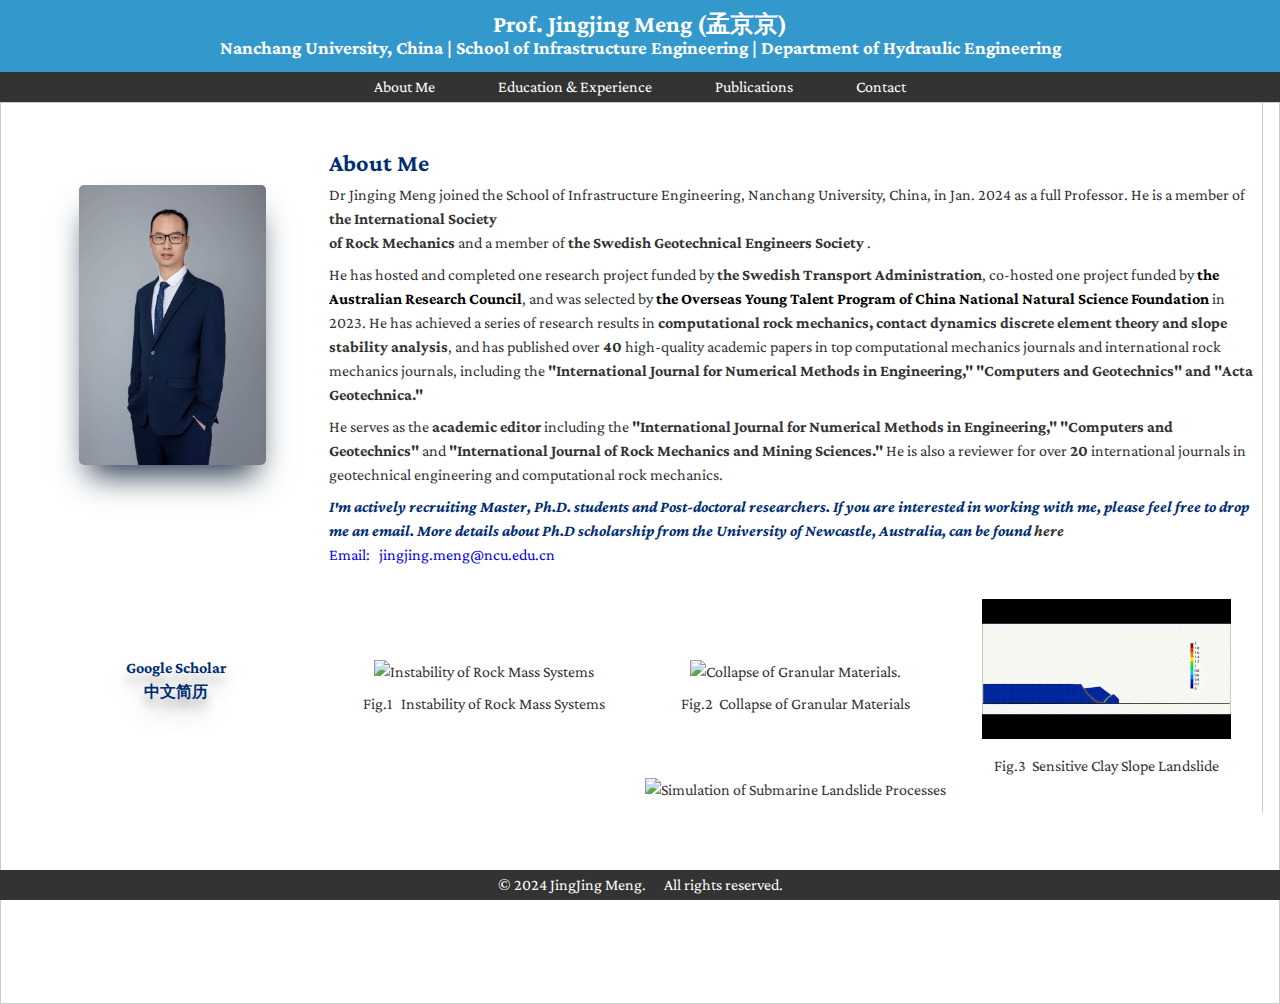
==== commit 98d72948: "feat:fix avatar link color" ====
--- a/index.html
+++ b/index.html
@@ -49,10 +49,10 @@
           <div class="avatar-links">  
             <a
               href="https://scholar.google.com.au/citations?user=XEM8_QkAAAAJ&hl=en"
-              target="_blank" style="display: block;"
+              target="_blank" style="display: block;color:#002d72"
               >Google Scholar</a
             >
-            <a href="./data/cv.pdf" target="_blank" style="display: block;">中文简历</a>     
+            <a href="./data/cv.pdf" target="_blank" style="display: block;color:#002d72">中文简历</a>     
           </div>
       </div>
       <div class="user-description">
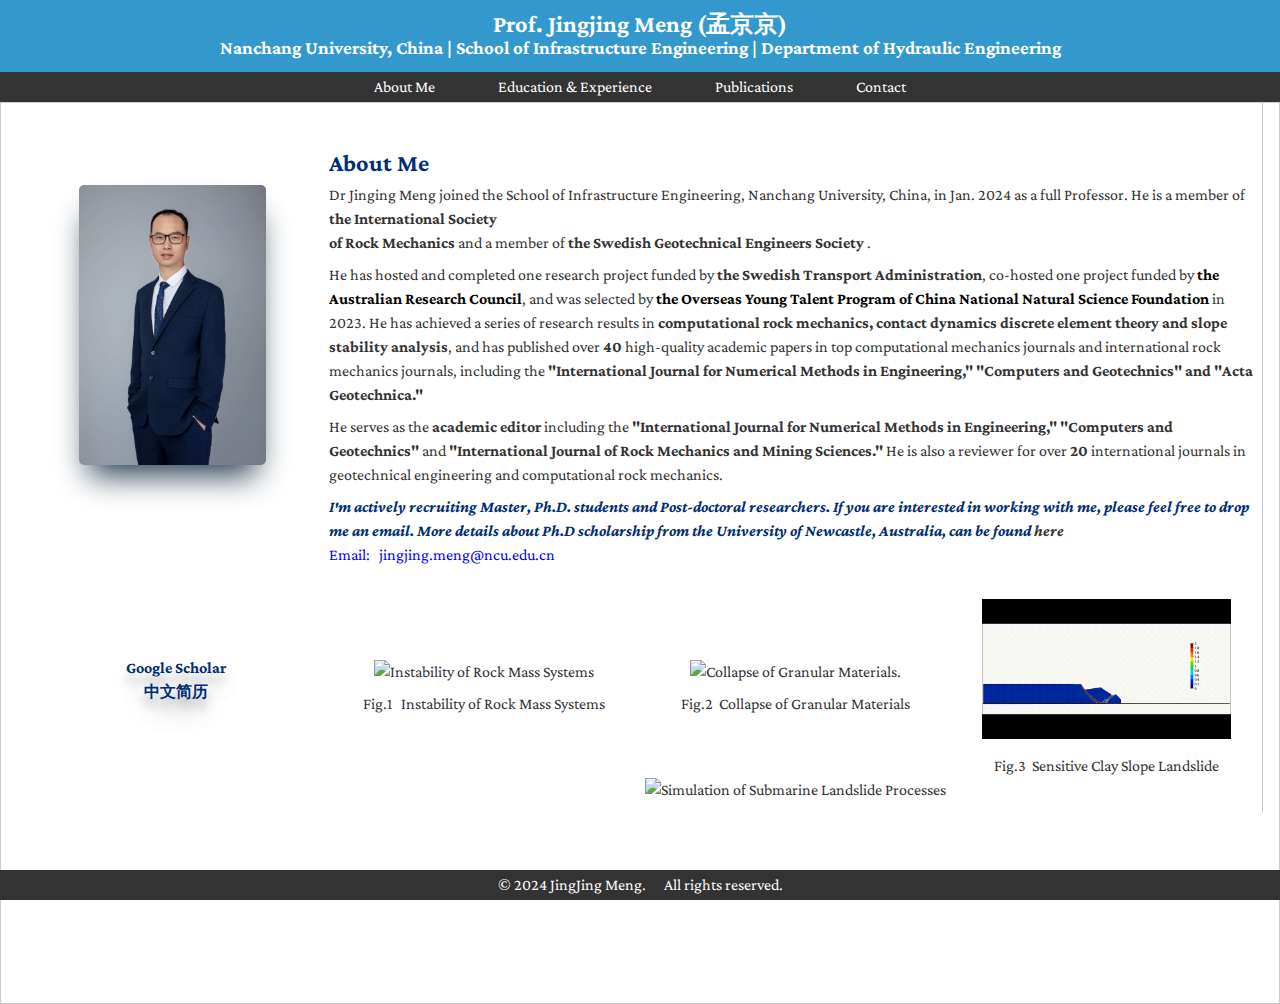
==== commit 2adda0a8: "feat: fix avatar link color 2" ====
--- a/index.html
+++ b/index.html
@@ -49,10 +49,10 @@
           <div class="avatar-links">  
             <a
               href="https://scholar.google.com.au/citations?user=XEM8_QkAAAAJ&hl=en"
-              target="_blank" style="display: block;color:#002d72"
+              target="_blank" style="display: block;color:#002d72;"
               >Google Scholar</a
             >
-            <a href="./data/cv.pdf" target="_blank" style="display: block;color:#002d72">中文简历</a>     
+            <a href="./data/cv.pdf" target="_blank" style="display: block;color:#002d72;">中文简历</a>     
           </div>
       </div>
       <div class="user-description">
